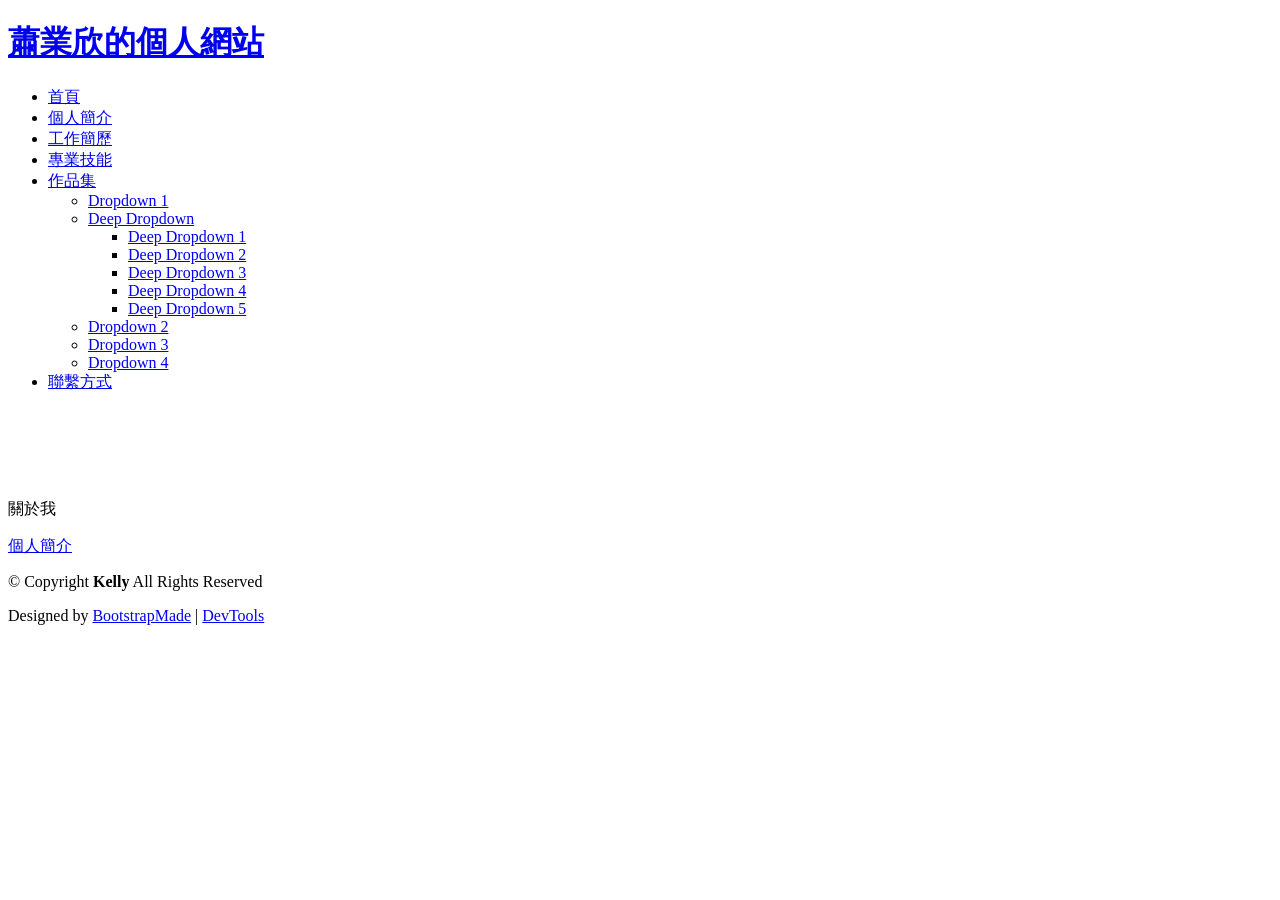
==== index.html @ e8764e99 "Add files via upload" ====
<!DOCTYPE html>
<html lang="zh-Hant">

<head>
  <meta charset="utf-8">
  <meta content="width=device-width, initial-scale=1.0" name="viewport">
  <title>蕭業欣的個人網站</title>
  <meta name="description" content="">
  <meta name="keywords" content="">

  <!-- Favicons -->
  <link href="assets/img/favicon.png" rel="icon">
  <link href="assets/img/apple-touch-icon.png" rel="apple-touch-icon">

  <!-- Fonts -->
  <link href="https://fonts.googleapis.com" rel="preconnect">
  <link href="https://fonts.gstatic.com" rel="preconnect" crossorigin>
  <link href="https://fonts.googleapis.com/css2?family=Roboto:ital,wght@0,100;0,300;0,400;0,500;0,700;0,900;1,100;1,300;1,400;1,500;1,700;1,900&family=Poppins:ital,wght@0,100;0,200;0,300;0,400;0,500;0,600;0,700;0,800;0,900;1,100;1,200;1,300;1,400;1,500;1,600;1,700;1,800;1,900&family=Raleway:ital,wght@0,100;0,200;0,300;0,400;0,500;0,600;0,700;0,800;0,900;1,100;1,200;1,300;1,400;1,500;1,600;1,700;1,800;1,900&display=swap" rel="stylesheet">

  <!-- Vendor CSS Files -->
  <link href="assets/vendor/bootstrap/css/bootstrap.min.css" rel="stylesheet">
  <link href="assets/vendor/bootstrap-icons/bootstrap-icons.css" rel="stylesheet">
  <link href="assets/vendor/aos/aos.css" rel="stylesheet">
  <link href="assets/vendor/swiper/swiper-bundle.min.css" rel="stylesheet">
  <link href="assets/vendor/glightbox/css/glightbox.min.css" rel="stylesheet">

  <!-- Main CSS File -->
  <link href="assets/css/main.css" rel="stylesheet">

  <!-- =======================================================
  * Template Name: Kelly
  * Template URL: https://bootstrapmade.com/kelly-free-bootstrap-cv-resume-html-template/
  * Updated: Aug 07 2024 with Bootstrap v5.3.3
  * Author: BootstrapMade.com
  * License: https://bootstrapmade.com/license/
  ======================================================== -->
</head>

<body class="index-page">

  <header id="header" class="header d-flex align-items-center light-background sticky-top">
    <div class="container-fluid position-relative d-flex align-items-center justify-content-between">

      <a href="index.html" class="logo d-flex align-items-center me-auto me-xl-0">
        <!-- Uncomment the line below if you also wish to use an image logo -->
        <!-- <img src="assets/img/logo.png" alt=""> -->
        <h1 class="sitename">蕭業欣的個人網站</h1>
      </a>

      <nav id="navmenu" class="navmenu">
        <ul>
          <li><a href="index.html" class="active">首頁</a></li>
          <li><a href="about.html">個人簡介</a></li>
          <li><a href="resume.html">工作簡歷</a></li>
          <li><a href="services.html">專業技能</a></li>
          <!--<li><a href="portfolio.html">Portfolio</a></li>-->
          <li class="dropdown"><a href="#"><span>作品集</span> <i class="bi bi-chevron-down toggle-dropdown"></i></a>
            <ul>
              <li><a href="#">Dropdown 1</a></li>
              <li class="dropdown"><a href="#"><span>Deep Dropdown</span> <i class="bi bi-chevron-down toggle-dropdown"></i></a>
                <ul>
                  <li><a href="#">Deep Dropdown 1</a></li>
                  <li><a href="#">Deep Dropdown 2</a></li>
                  <li><a href="#">Deep Dropdown 3</a></li>
                  <li><a href="#">Deep Dropdown 4</a></li>
                  <li><a href="#">Deep Dropdown 5</a></li>
                </ul>
              </li>
              <li><a href="#">Dropdown 2</a></li>
              <li><a href="#">Dropdown 3</a></li>
              <li><a href="#">Dropdown 4</a></li>
            </ul>
          </li>
          <li><a href="contact.html">聯繫方式</a></li>
        </ul>
        <i class="mobile-nav-toggle d-xl-none bi bi-list"></i>
      </nav>

      <div class="header-social-links">
        <a href="#" class="facebook"><i class="bi bi-facebook"></i></a>
      </div>

    </div>
  </header>

  <main class="main">

    <!-- Hero Section -->
    <section id="hero" class="hero section">

      <img src="assets/img/hero-bg.webp" alt="" data-aos="fade-in">

      <div class="container text-center" data-aos="zoom-out" data-aos-delay="100">
        <div class="row justify-content-center">
          <div class="col-lg-8">
            <h2><font style="color: #fff;">蕭業欣的個人網站</font></h2>
            <p>關於我</p>
            <a href="about.html" class="btn-get-started">個人簡介</a>
          </div>
        </div>
      </div>

    </section><!-- /Hero Section -->

  </main>

  <footer id="footer" class="footer light-background">

    <div class="container">
      <div class="copyright text-center ">
        <p>© <span>Copyright</span> <strong class="px-1 sitename">Kelly</strong> <span>All Rights Reserved<br></span></p>
      </div>
      <div class="social-links d-flex justify-content-center">
        <a href=""><i class="bi bi-facebook"></i></a>
      </div>
      <div class="credits">
        <!-- All the links in the footer should remain intact. -->
        <!-- You can delete the links only if you've purchased the pro version. -->
        <!-- Licensing information: https://bootstrapmade.com/license/ -->
        <!-- Purchase the pro version with working PHP/AJAX contact form: [buy-url] -->
        Designed by <a href="https://bootstrapmade.com/">BootstrapMade</a> | <a href="https://bootstrapmade.com/tools/">DevTools</a>
      </div>
    </div>

  </footer>

  <!-- Scroll Top -->
  <a href="#" id="scroll-top" class="scroll-top d-flex align-items-center justify-content-center"><i class="bi bi-arrow-up-short"></i></a>

  <!-- Preloader -->
  <div id="preloader"></div>

  <!-- Vendor JS Files -->
  <script src="assets/vendor/bootstrap/js/bootstrap.bundle.min.js"></script>
  <script src="assets/vendor/php-email-form/validate.js"></script>
  <script src="assets/vendor/aos/aos.js"></script>
  <script src="assets/vendor/waypoints/noframework.waypoints.js"></script>
  <script src="assets/vendor/purecounter/purecounter_vanilla.js"></script>
  <script src="assets/vendor/swiper/swiper-bundle.min.js"></script>
  <script src="assets/vendor/glightbox/js/glightbox.min.js"></script>
  <script src="assets/vendor/imagesloaded/imagesloaded.pkgd.min.js"></script>
  <script src="assets/vendor/isotope-layout/isotope.pkgd.min.js"></script>

  <!-- Main JS File -->
  <script src="assets/js/main.js"></script>

</body>

</html>
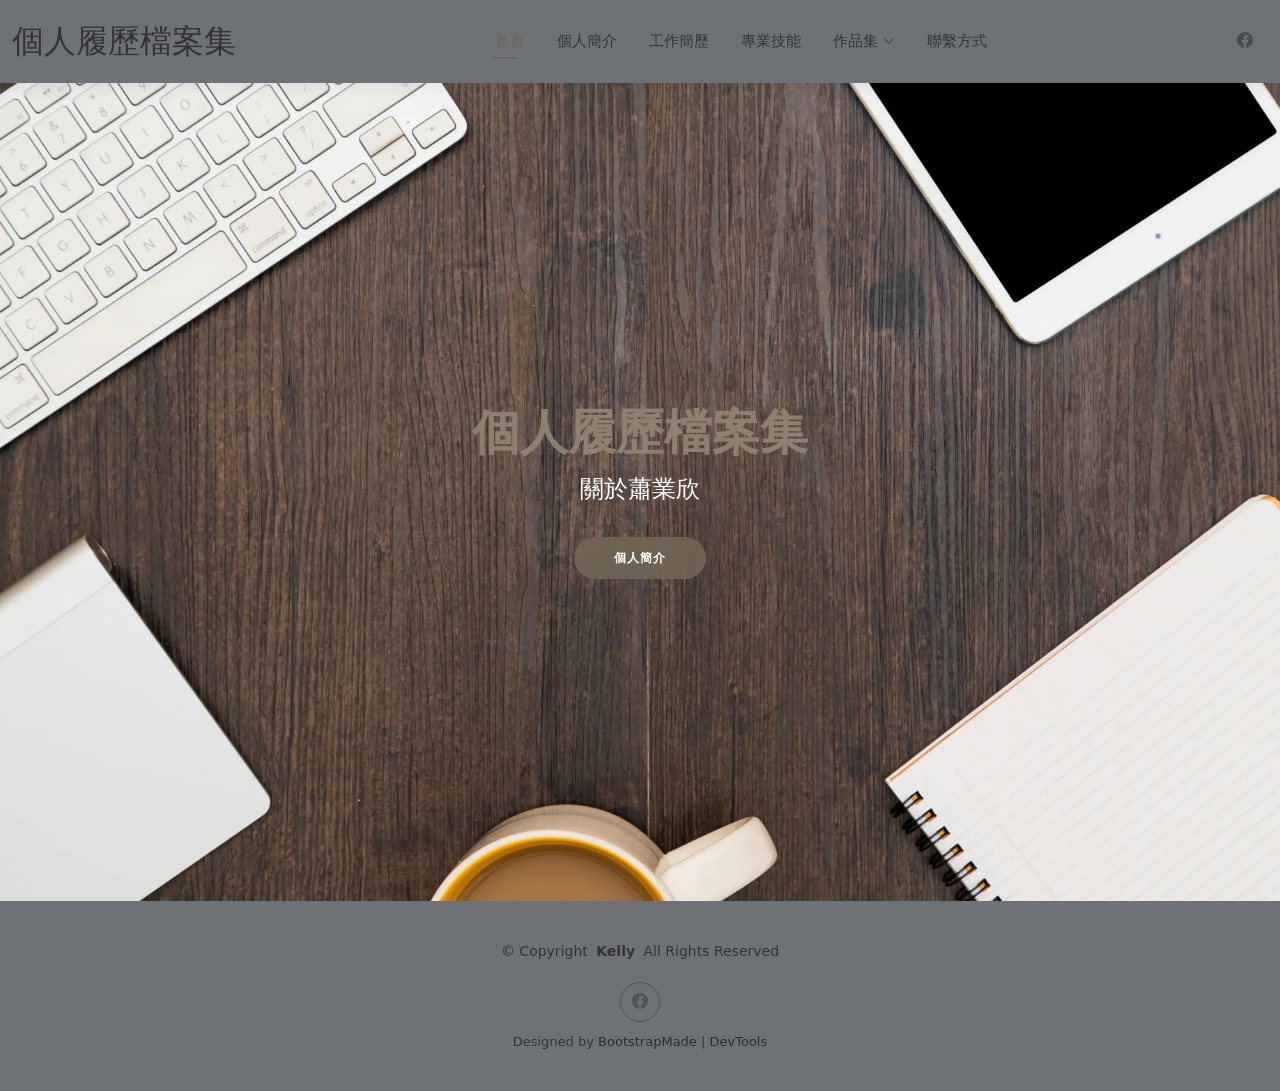
==== commit 49d50ee0: "Add files via upload" ====
--- a/index.html
+++ b/index.html
@@ -4,7 +4,7 @@
 <head>
   <meta charset="utf-8">
   <meta content="width=device-width, initial-scale=1.0" name="viewport">
-  <title>蕭業欣的個人網站</title>
+  <title>個人履歷檔案集</title>
   <meta name="description" content="">
   <meta name="keywords" content="">
 
@@ -38,13 +38,13 @@
 
 <body class="index-page">
 
-  <header id="header" class="header d-flex align-items-center light-background sticky-top">
+ <header id="header" class="header d-flex align-items-center light-background sticky-top">
     <div class="container-fluid position-relative d-flex align-items-center justify-content-between">
 
       <a href="index.html" class="logo d-flex align-items-center me-auto me-xl-0">
         <!-- Uncomment the line below if you also wish to use an image logo -->
         <!-- <img src="assets/img/logo.png" alt=""> -->
-        <h1 class="sitename">蕭業欣的個人網站</h1>
+        <h1 class="sitename">個人履歷檔案集</h1>
       </a>
 
       <nav id="navmenu" class="navmenu">
@@ -77,12 +77,11 @@
       </nav>
 
       <div class="header-social-links">
-        <a href="#" class="facebook"><i class="bi bi-facebook"></i></a>
+        <a href="https://www.facebook.com/xiao.ye.xin?mibextid=wwXIfr&mibextid=wwXIfr" class="facebook" target="_blank"><i class="bi bi-facebook"></i></a>
       </div>
 
     </div>
   </header>
-
   <main class="main">
 
     <!-- Hero Section -->
@@ -93,8 +92,8 @@
       <div class="container text-center" data-aos="zoom-out" data-aos-delay="100">
         <div class="row justify-content-center">
           <div class="col-lg-8">
-            <h2><font style="color: #fff;">蕭業欣的個人網站</font></h2>
-            <p>關於我</p>
+            <h2><font style="color: #8c8171;">個人履歷檔案集</font></h2>
+            <p>關於蕭業欣</p>
             <a href="about.html" class="btn-get-started">個人簡介</a>
           </div>
         </div>
@@ -111,7 +110,7 @@
         <p>© <span>Copyright</span> <strong class="px-1 sitename">Kelly</strong> <span>All Rights Reserved<br></span></p>
       </div>
       <div class="social-links d-flex justify-content-center">
-        <a href=""><i class="bi bi-facebook"></i></a>
+        <a href="https://www.facebook.com/xiao.ye.xin?mibextid=wwXIfr&mibextid=wwXIfr" class="facebook" target="_blank"><i class="bi bi-facebook"></i></a>
       </div>
       <div class="credits">
         <!-- All the links in the footer should remain intact. -->
--- a/assets/css/main.css
+++ b/assets/css/main.css
@@ -0,0 +1,1423 @@
+/**
+* Template Name: Kelly
+* Template URL: https://bootstrapmade.com/kelly-free-bootstrap-cv-resume-html-template/
+* Updated: Aug 07 2024 with Bootstrap v5.3.3
+* Author: BootstrapMade.com
+* License: https://bootstrapmade.com/license/
+*/
+
+/*--------------------------------------------------------------
+# Font & Color Variables
+# Help: https://bootstrapmade.com/color-system/
+--------------------------------------------------------------*/
+/* Fonts */
+:root {
+  --default-font: "Roboto",  system-ui, -apple-system, "Segoe UI", Roboto, "Helvetica Neue", Arial, "Noto Sans", "Liberation Sans", sans-serif, "Apple Color Emoji", "Segoe UI Emoji", "Segoe UI Symbol", "Noto Color Emoji";
+  --heading-font: "Raleway",  sans-serif;
+  --nav-font: "Poppins",  sans-serif;
+}
+
+/* Global Colors - The following color variables are used throughout the website. Updating them here will change the color scheme of the entire website */
+:root { 
+  --background-color: #ffffff; /* Background color for the entire website, including individual sections */
+  --default-color: #333337; /* Default color used for the majority of the text content across the entire website */
+  --heading-color: #333337; /* Color for headings, subheadings and title throughout the website */
+  --accent-color: #6f6455f0; /* Accent color that represents your brand on the website. It's used for buttons, links, and other elements that need to stand out */
+  --surface-color: #ffffff; /* The surface color is used as a background of boxed elements within sections, such as cards, icon boxes, or other elements that require a visual separation from the global background. */
+  --contrast-color: #ffffff; /* Contrast color for text, ensuring readability against backgrounds of accent, heading, or default colors. */
+}
+
+/* Nav Menu Colors - The following color variables are used specifically for the navigation menu. They are separate from the global colors to allow for more customization options */
+:root {
+  --nav-color: #333337;  /* The default color of the main navmenu links */
+  --nav-hover-color: #6f6455f0; /* Applied to main navmenu links when they are hovered over or active */
+  --nav-mobile-background-color: #ffffff; /* Used as the background color for mobile navigation menu */
+  --nav-dropdown-background-color: #ffffff; /* Used as the background color for dropdown items that appear when hovering over primary navigation items */
+  --nav-dropdown-color: #333337; /* Used for navigation links of the dropdown items in the navigation menu. */
+  --nav-dropdown-hover-color: #6f6455f0; /* Similar to --nav-hover-color, this color is applied to dropdown navigation links when they are hovered over. */
+}
+
+/* Color Presets - These classes override global colors when applied to any section or element, providing reuse of the sam color scheme. */
+
+.light-background {
+  --background-color: #6e7277;
+  --surface-color: #ffffff;
+}
+
+.dark-background {
+  --background-color: #060606;
+  --default-color: #ffffff;
+  --heading-color: #ffffff;
+  --surface-color: #252525;
+  --contrast-color: #ffffff;
+}
+
+/* Smooth scroll */
+:root {
+  scroll-behavior: smooth;
+}
+
+/*--------------------------------------------------------------
+# General Styling & Shared Classes
+--------------------------------------------------------------*/
+body {
+  color: var(--default-color);
+  background-color: var(--background-color);
+  font-family: var(--default-font);
+}
+
+a {
+  color: #2d271ff0;
+  text-decoration: none;
+  transition: 0.3s;
+}
+
+a:hover {
+  color: color-mix(in srgb, var(--accent-color), transparent 25%);
+  text-decoration: none;
+}
+
+h1,
+h2,
+h3,
+h4,
+h5,
+h6 {
+  color: var(--heading-color);
+  font-family: var(--heading-font);
+}
+
+/* PHP Email Form Messages
+------------------------------*/
+.php-email-form .error-message {
+  display: none;
+  background: #df1529;
+  color: #ffffff;
+  text-align: left;
+  padding: 15px;
+  margin-bottom: 24px;
+  font-weight: 600;
+}
+
+.php-email-form .sent-message {
+  display: none;
+  color: #ffffff;
+  background: #059652;
+  text-align: center;
+  padding: 15px;
+  margin-bottom: 24px;
+  font-weight: 600;
+}
+
+.php-email-form .loading {
+  display: none;
+  background: var(--surface-color);
+  text-align: center;
+  padding: 15px;
+  margin-bottom: 24px;
+}
+
+.php-email-form .loading:before {
+  content: "";
+  display: inline-block;
+  border-radius: 50%;
+  width: 24px;
+  height: 24px;
+  margin: 0 10px -6px 0;
+  border: 3px solid var(--accent-color);
+  border-top-color: var(--surface-color);
+  animation: php-email-form-loading 1s linear infinite;
+}
+
+@keyframes php-email-form-loading {
+  0% {
+    transform: rotate(0deg);
+  }
+
+  100% {
+    transform: rotate(360deg);
+  }
+}
+
+/*--------------------------------------------------------------
+# Global Header
+--------------------------------------------------------------*/
+.header {
+  color: var(--default-color);
+  background-color: var(--background-color);
+  padding: 15px 0;
+  transition: all 0.5s;
+  z-index: 997;
+  box-shadow: 0px 0 18px rgba(0, 0, 0, 0.1);
+}
+
+.header .logo {
+  line-height: 1;
+}
+
+.header .logo img {
+  max-height: 36px;
+  margin-right: 8px;
+}
+
+.header .logo h1 {
+  font-size: 32px;
+  margin: 0;
+  font-weight: 300;
+  text-transform: uppercase;
+  color: var(--heading-color);
+}
+
+.header .header-social-links {
+  padding-right: 15px;
+}
+
+.header .header-social-links a {
+  color: color-mix(in srgb, var(--default-color), transparent 40%);
+  padding-left: 6px;
+  display: inline-block;
+  transition: 0.3s;
+  font-size: 16px;
+}
+
+.header .header-social-links a:hover {
+  color: var(--accent-color);
+}
+
+.header .header-social-links a i {
+  line-height: 0px;
+}
+
+@media (max-width: 1200px) {
+  .header .logo {
+    order: 1;
+  }
+
+  .header .header-social-links {
+    order: 2;
+  }
+
+  .header .navmenu {
+    order: 3;
+  }
+}
+
+/*--------------------------------------------------------------
+# Navigation Menu
+--------------------------------------------------------------*/
+/* Desktop Navigation */
+@media (min-width: 1200px) {
+  .navmenu {
+    padding: 0;
+  }
+
+  .navmenu ul {
+    margin: 0;
+    padding: 0;
+    display: flex;
+    list-style: none;
+    align-items: center;
+  }
+
+  .navmenu li {
+    position: relative;
+  }
+
+  .navmenu>ul>li {
+    white-space: nowrap;
+    padding: 15px 14px;
+  }
+
+  .navmenu>ul>li:last-child {
+    padding-right: 0;
+  }
+
+  .navmenu a,
+  .navmenu a:focus {
+    color: var(--nav-color);
+    font-size: 15px;
+    padding: 0 2px;
+    font-family: var(--nav-font);
+    font-weight: 400;
+    display: flex;
+    align-items: center;
+    justify-content: space-between;
+    white-space: nowrap;
+    transition: 0.3s;
+    position: relative;
+  }
+
+  .navmenu a i,
+  .navmenu a:focus i {
+    font-size: 12px;
+    line-height: 0;
+    margin-left: 5px;
+    transition: 0.3s;
+  }
+
+  .navmenu>ul>li>a:before {
+    content: "";
+    position: absolute;
+    height: 2px;
+    bottom: -6px;
+    left: 0;
+    background-color: var(--nav-hover-color);
+    visibility: hidden;
+    width: 0px;
+    transition: all 0.3s ease-in-out 0s;
+  }
+
+  .navmenu a:hover:before,
+  .navmenu li:hover>a:before,
+  .navmenu .active:before {
+    visibility: visible;
+    width: 25px;
+  }
+
+  .navmenu li:hover>a,
+  .navmenu .active,
+  .navmenu .active:focus {
+    color: var(--nav-hover-color);
+  }
+
+  .navmenu .dropdown ul {
+    margin: 0;
+    padding: 10px 0;
+    background: var(--nav-dropdown-background-color);
+    display: block;
+    position: absolute;
+    visibility: hidden;
+    left: 14px;
+    top: 130%;
+    opacity: 0;
+    transition: 0.3s;
+    border-radius: 4px;
+    z-index: 99;
+    box-shadow: 0px 0px 30px rgba(0, 0, 0, 0.1);
+  }
+
+  .navmenu .dropdown ul li {
+    min-width: 200px;
+  }
+
+  .navmenu .dropdown ul a {
+    padding: 10px 20px;
+    font-size: 15px;
+    text-transform: none;
+    color: var(--nav-dropdown-color);
+  }
+
+  .navmenu .dropdown ul a i {
+    font-size: 12px;
+  }
+
+  .navmenu .dropdown ul a:hover,
+  .navmenu .dropdown ul .active:hover,
+  .navmenu .dropdown ul li:hover>a {
+    color: var(--nav-dropdown-hover-color);
+  }
+
+  .navmenu .dropdown:hover>ul {
+    opacity: 1;
+    top: 100%;
+    visibility: visible;
+  }
+
+  .navmenu .dropdown .dropdown ul {
+    top: 0;
+    left: -90%;
+    visibility: hidden;
+  }
+
+  .navmenu .dropdown .dropdown:hover>ul {
+    opacity: 1;
+    top: 0;
+    left: -100%;
+    visibility: visible;
+  }
+}
+
+/* Mobile Navigation */
+@media (max-width: 1199px) {
+  .mobile-nav-toggle {
+    color: var(--nav-color);
+    font-size: 28px;
+    line-height: 0;
+    margin-right: 10px;
+    cursor: pointer;
+    transition: color 0.3s;
+  }
+
+  .navmenu {
+    padding: 0;
+    z-index: 9997;
+  }
+
+  .navmenu ul {
+    display: none;
+    list-style: none;
+    position: absolute;
+    inset: 60px 20px 20px 20px;
+    padding: 10px 0;
+    margin: 0;
+    border-radius: 6px;
+    background-color: var(--nav-mobile-background-color);
+    border: 1px solid color-mix(in srgb, var(--default-color), transparent 90%);
+    box-shadow: none;
+    overflow-y: auto;
+    transition: 0.3s;
+    z-index: 9998;
+  }
+
+  .navmenu a,
+  .navmenu a:focus {
+    color: var(--nav-dropdown-color);
+    padding: 10px 20px;
+    font-family: var(--nav-font);
+    font-size: 17px;
+    font-weight: 500;
+    display: flex;
+    align-items: center;
+    justify-content: space-between;
+    white-space: nowrap;
+    transition: 0.3s;
+  }
+
+  .navmenu a i,
+  .navmenu a:focus i {
+    font-size: 12px;
+    line-height: 0;
+    margin-left: 5px;
+    width: 30px;
+    height: 30px;
+    display: flex;
+    align-items: center;
+    justify-content: center;
+    border-radius: 50%;
+    transition: 0.3s;
+    background-color: color-mix(in srgb, var(--accent-color), transparent 90%);
+  }
+
+  .navmenu a i:hover,
+  .navmenu a:focus i:hover {
+    background-color: var(--accent-color);
+    color: var(--contrast-color);
+  }
+
+  .navmenu a:hover,
+  .navmenu .active,
+  .navmenu .active:focus {
+    color: var(--nav-dropdown-hover-color);
+  }
+
+  .navmenu .active i,
+  .navmenu .active:focus i {
+    background-color: var(--accent-color);
+    color: var(--contrast-color);
+    transform: rotate(180deg);
+  }
+
+  .navmenu .dropdown ul {
+    position: static;
+    display: none;
+    z-index: 99;
+    padding: 10px 0;
+    margin: 10px 20px;
+    background-color: var(--nav-dropdown-background-color);
+    transition: all 0.5s ease-in-out;
+  }
+
+  .navmenu .dropdown ul ul {
+    background-color: rgba(33, 37, 41, 0.1);
+  }
+
+  .navmenu .dropdown>.dropdown-active {
+    display: block;
+    background-color: rgba(33, 37, 41, 0.03);
+  }
+
+  .mobile-nav-active {
+    overflow: hidden;
+  }
+
+  .mobile-nav-active .mobile-nav-toggle {
+    color: #fff;
+    position: absolute;
+    font-size: 32px;
+    top: 15px;
+    right: 15px;
+    margin-right: 0;
+    z-index: 9999;
+  }
+
+  .mobile-nav-active .navmenu {
+    position: fixed;
+    overflow: hidden;
+    inset: 0;
+    background: rgba(33, 37, 41, 0.8);
+    transition: 0.3s;
+  }
+
+  .mobile-nav-active .navmenu>ul {
+    display: block;
+  }
+}
+
+/*--------------------------------------------------------------
+# Global Footer
+--------------------------------------------------------------*/
+.footer {
+  color: var(--default-color);
+  background-color: var(--background-color);
+  font-size: 14px;
+  padding: 40px 0;
+  position: relative;
+}
+
+.footer .copyright p {
+  margin-bottom: 0;
+}
+
+.footer .social-links {
+  margin-top: 20px;
+}
+
+.footer .social-links a {
+  display: flex;
+  align-items: center;
+  justify-content: center;
+  width: 40px;
+  height: 40px;
+  border-radius: 50%;
+  border: 1px solid color-mix(in srgb, var(--default-color), transparent 50%);
+  font-size: 16px;
+  color: color-mix(in srgb, var(--default-color), transparent 50%);
+  margin: 0 5px;
+  transition: 0.3s;
+}
+
+.footer .social-links a:hover {
+  color: var(--accent-color);
+  border-color: var(--accent-color);
+}
+
+.footer .credits {
+  margin-top: 10px;
+  font-size: 13px;
+  text-align: center;
+}
+
+/*--------------------------------------------------------------
+# Preloader
+--------------------------------------------------------------*/
+#preloader {
+  position: fixed;
+  inset: 0;
+  z-index: 9999;
+  overflow: hidden;
+  background-color: var(--background-color);
+  transition: all 0.6s ease-out;
+  width: 100%;
+  height: 100vh;
+}
+
+#preloader:before,
+#preloader:after {
+  content: "";
+  position: absolute;
+  border: 4px solid var(--accent-color);
+  border-radius: 50%;
+  animation: animate-preloader 2s cubic-bezier(0, 0.2, 0.8, 1) infinite;
+}
+
+#preloader:after {
+  animation-delay: -0.5s;
+}
+
+@keyframes animate-preloader {
+  0% {
+    width: 10px;
+    height: 10px;
+    top: calc(50% - 5px);
+    left: calc(50% - 5px);
+    opacity: 1;
+  }
+
+  100% {
+    width: 72px;
+    height: 72px;
+    top: calc(50% - 36px);
+    left: calc(50% - 36px);
+    opacity: 0;
+  }
+}
+
+/*--------------------------------------------------------------
+# Scroll Top Button
+--------------------------------------------------------------*/
+.scroll-top {
+  position: fixed;
+  visibility: hidden;
+  opacity: 0;
+  right: 15px;
+  bottom: -15px;
+  z-index: 99999;
+  background-color: var(--accent-color);
+  width: 44px;
+  height: 44px;
+  border-radius: 50px;
+  transition: all 0.4s;
+}
+
+.scroll-top i {
+  font-size: 24px;
+  color: var(--contrast-color);
+  line-height: 0;
+}
+
+.scroll-top:hover {
+  background-color: color-mix(in srgb, var(--accent-color), transparent 20%);
+  color: var(--contrast-color);
+}
+
+.scroll-top.active {
+  visibility: visible;
+  opacity: 1;
+  bottom: 15px;
+}
+
+/*--------------------------------------------------------------
+# Disable aos animation delay on mobile devices
+--------------------------------------------------------------*/
+@media screen and (max-width: 768px) {
+  [data-aos-delay] {
+    transition-delay: 0 !important;
+  }
+}
+
+/*--------------------------------------------------------------
+# Global Page Titles & Breadcrumbs
+--------------------------------------------------------------*/
+.page-title {
+  color: var(--default-color);
+  background-color: var(--background-color);
+  padding: 25px 0;
+  position: relative;
+  border-bottom: 1px solid color-mix(in srgb, var(--default-color), transparent 85%);
+}
+
+.page-title h1 {
+  font-size: 24px;
+  font-weight: 400;
+}
+
+.page-title .breadcrumbs ol {
+  display: flex;
+  flex-wrap: wrap;
+  list-style: none;
+  padding: 0;
+  margin: 0;
+  font-size: 14px;
+  font-weight: 400;
+}
+
+.page-title .breadcrumbs ol li+li {
+  padding-left: 10px;
+}
+
+.page-title .breadcrumbs ol li+li::before {
+  content: "/";
+  display: inline-block;
+  padding-right: 10px;
+  color: color-mix(in srgb, var(--default-color), transparent 70%);
+}
+
+/*--------------------------------------------------------------
+# Global Sections
+--------------------------------------------------------------*/
+section,
+.section {
+  color: var(--default-color);
+  background-color: var(--background-color);
+  padding: 60px 0;
+  scroll-margin-top: 100px;
+  overflow: clip;
+}
+
+@media (max-width: 1199px) {
+
+  section,
+  .section {
+    scroll-margin-top: 66px;
+  }
+}
+
+/*--------------------------------------------------------------
+# Global Section Titles
+--------------------------------------------------------------*/
+.section-title {
+  text-align: center;
+  padding-bottom: 60px;
+  position: relative;
+}
+
+.section-title h2 {
+  font-size: 32px;
+  font-weight: 700;
+  margin-bottom: 20px;
+  padding-bottom: 20px;
+  position: relative;
+}
+
+.section-title h2:after {
+  content: "";
+  position: absolute;
+  display: block;
+  width: 50px;
+  height: 3px;
+  background: var(--accent-color);
+  left: 0;
+  right: 0;
+  bottom: 0;
+  margin: auto;
+}
+
+.section-title p {
+  margin-bottom: 0;
+}
+
+/*--------------------------------------------------------------
+# Hero Section
+--------------------------------------------------------------*/
+.hero {
+  width: 100%;
+  min-height: calc(100vh - 82px);
+  position: relative;
+  padding: 80px 0;
+  display: flex;
+  align-items: center;
+  justify-content: center;
+}
+
+@media (max-width: 1200px) {
+  .hero {
+    min-height: calc(100vh - 68px);
+  }
+}
+
+.hero img {
+  position: absolute;
+  inset: 0;
+  display: block;
+  width: 100%;
+  height: 100%;
+  object-fit: cover;
+  z-index: 1;
+}
+
+.hero .container {
+  position: relative;
+  z-index: 3;
+}
+
+.hero h2 {
+  margin: 0;
+  font-size: 48px;
+  font-weight: 700;
+}
+
+.hero p {
+  margin: 10px 0 0 0;
+  font-size: 24px;
+  color: #fff;
+}
+
+.hero .btn-get-started {
+  color: var(--contrast-color);
+  background: var(--accent-color);
+  font-family: var(--heading-font);
+  text-transform: uppercase;
+  font-weight: 600;
+  font-size: 12px;
+  letter-spacing: 1px;
+  display: inline-block;
+  padding: 12px 40px;
+  border-radius: 50px;
+  transition: 0.5s;
+  margin-top: 30px;
+}
+
+.hero .btn-get-started:hover {
+  background: color-mix(in srgb, var(--accent-color) 90%, white 20%);
+}
+
+@media (max-width: 768px) {
+  .hero h2 {
+    font-size: 32px;
+  }
+
+  .hero p {
+    font-size: 18px;
+  }
+}
+
+/*--------------------------------------------------------------
+# About Section
+--------------------------------------------------------------*/
+.about .content h2 {
+  font-weight: 700;
+  font-size: 24px;
+}
+
+.about .content ul {
+  list-style: none;
+  padding: 0;
+}
+
+.about .content ul li {
+  margin-bottom: 20px;
+  display: flex;
+  align-items: center;
+}
+
+.about .content ul strong {
+  margin-right: 10px;
+}
+
+.about .content ul i {
+  font-size: 16px;
+  margin-right: 5px;
+  color: var(--accent-color);
+  line-height: 0;
+}
+
+/*--------------------------------------------------------------
+# Skills Section
+--------------------------------------------------------------*/
+.skills .progress {
+  height: 60px;
+  display: block;
+  background: none;
+  border-radius: 0;
+}
+
+.skills .progress .skill {
+  color: var(--heading-color);
+  padding: 0;
+  margin: 0 0 6px 0;
+  text-transform: uppercase;
+  display: block;
+  font-weight: 600;
+  font-family: var(--heading-font);
+}
+
+.skills .progress .skill .val {
+  float: right;
+  font-style: normal;
+}
+
+.skills .progress-bar-wrap {
+  background: color-mix(in srgb, var(--default-color), transparent 90%);
+  height: 10px;
+}
+
+.skills .progress-bar {
+  width: 1px;
+  height: 10px;
+  transition: 0.9s;
+  background-color: var(--accent-color);
+}
+
+/*--------------------------------------------------------------
+# Stats Section
+--------------------------------------------------------------*/
+.stats .stats-item {
+  padding: 30px;
+  width: 100%;
+}
+
+.stats .stats-item span {
+  color: var(--heading-color);
+  font-size: 48px;
+  display: block;
+  font-weight: 700;
+  margin-bottom: 20px;
+  padding-bottom: 20px;
+  position: relative;
+}
+
+.stats .stats-item span:after {
+  content: "";
+  position: absolute;
+  display: block;
+  width: 25px;
+  height: 3px;
+  background: var(--accent-color);
+  left: 0;
+  right: 0;
+  bottom: 0;
+  margin: auto;
+}
+
+.stats .stats-item p {
+  color: color-mix(in srgb, var(--default-color), transparent 40%);
+  padding: 0;
+  margin: 0;
+  font-family: var(--heading-font);
+  font-weight: 500;
+}
+
+/*--------------------------------------------------------------
+# Testimonials Section
+--------------------------------------------------------------*/
+.testimonials .section-header {
+  margin-bottom: 40px;
+}
+
+.testimonials .testimonials-carousel,
+.testimonials .testimonials-slider {
+  overflow: hidden;
+}
+
+.testimonials .testimonial-item {
+  text-align: center;
+}
+
+.testimonials .testimonial-item .testimonial-img {
+  width: 120px;
+  border-radius: 50%;
+  border: 4px solid var(--background-color);
+  margin: 0 auto;
+}
+
+.testimonials .testimonial-item h3 {
+  font-size: 20px;
+  font-weight: bold;
+  margin: 10px 0 5px 0;
+}
+
+.testimonials .testimonial-item h4 {
+  font-size: 14px;
+  color: color-mix(in srgb, var(--default-color), transparent 40%);
+  margin: 0 0 15px 0;
+}
+
+.testimonials .testimonial-item .stars {
+  margin-bottom: 15px;
+}
+
+.testimonials .testimonial-item .stars i {
+  color: #ffc107;
+  margin: 0 1px;
+}
+
+.testimonials .testimonial-item .quote-icon-left,
+.testimonials .testimonial-item .quote-icon-right {
+  color: color-mix(in srgb, var(--accent-color), transparent 50%);
+  font-size: 26px;
+  line-height: 0;
+}
+
+.testimonials .testimonial-item .quote-icon-left {
+  display: inline-block;
+  left: -5px;
+  position: relative;
+}
+
+.testimonials .testimonial-item .quote-icon-right {
+  display: inline-block;
+  right: -5px;
+  position: relative;
+  top: 10px;
+  transform: scale(-1, -1);
+}
+
+.testimonials .testimonial-item p {
+  font-style: italic;
+  margin: 0 auto 15px auto;
+}
+
+.testimonials .swiper-wrapper {
+  height: auto;
+}
+
+.testimonials .swiper-pagination {
+  margin-top: 20px;
+  position: relative;
+}
+
+.testimonials .swiper-pagination .swiper-pagination-bullet {
+  width: 12px;
+  height: 12px;
+  opacity: 1;
+  background-color: color-mix(in srgb, var(--default-color), transparent 85%);
+}
+
+.testimonials .swiper-pagination .swiper-pagination-bullet-active {
+  background-color: var(--accent-color);
+}
+
+@media (min-width: 992px) {
+  .testimonials .testimonial-item p {
+    width: 80%;
+  }
+}
+
+/*--------------------------------------------------------------
+# Resume Section
+--------------------------------------------------------------*/
+.resume .resume-title {
+  color: var(--heading-color);
+  font-size: 26px;
+  font-weight: 700;
+  margin-top: 20px;
+  margin-bottom: 20px;
+}
+
+.resume .resume-item {
+  padding: 0 0 20px 20px;
+  margin-top: -2px;
+  border-left: 2px solid var(--accent-color);
+  position: relative;
+}
+
+.resume .resume-item h4 {
+  line-height: 18px;
+  font-size: 18px;
+  font-weight: 600;
+  text-transform: uppercase;
+  color: color-mix(in srgb, var(--default-color), transparent 20%);
+  margin-bottom: 10px;
+}
+
+.resume .resume-item h5 {
+  font-size: 16px;
+  padding: 5px 15px;
+  display: inline-block;
+  font-weight: 600;
+  margin-bottom: 10px;
+}
+
+.resume .resume-item ul {
+  padding-left: 20px;
+}
+
+.resume .resume-item ul li {
+  padding-bottom: 10px;
+}
+
+.resume .resume-item:last-child {
+  padding-bottom: 0;
+}
+
+.resume .resume-item::before {
+  content: "";
+  position: absolute;
+  width: 16px;
+  height: 16px;
+  border-radius: 50px;
+  left: -9px;
+  top: 0;
+  background: var(--background-color);
+  border: 2px solid var(--accent-color);
+}
+
+/*--------------------------------------------------------------
+# Services Section
+--------------------------------------------------------------*/
+.services .service-item {
+  background-color: var(--surface-color);
+  box-shadow: 0px 5px 90px 0px rgba(0, 0, 0, 0.1);
+  height: 100%;
+  padding: 60px 30px;
+  text-align: center;
+  transition: 0.3s;
+  border-radius: 5px;
+}
+
+.services .service-item .icon {
+  margin: 0 auto;
+  width: 100px;
+  height: 100px;
+  display: flex;
+  align-items: center;
+  justify-content: center;
+  transition: ease-in-out 0.3s;
+  position: relative;
+}
+
+.services .service-item .icon i {
+  font-size: 36px;
+  transition: 0.5s;
+  position: relative;
+}
+
+.services .service-item .icon svg {
+  position: absolute;
+  top: 0;
+  left: 0;
+}
+
+.services .service-item .icon svg path {
+  transition: 0.5s;
+  fill: color-mix(in srgb, var(--default-color), transparent 95%);
+}
+
+.services .service-item h3 {
+  font-weight: 700;
+  margin: 10px 0 15px 0;
+  font-size: 22px;
+}
+
+.services .service-item p {
+  line-height: 24px;
+  font-size: 14px;
+  margin-bottom: 0;
+}
+
+.services .service-item:hover {
+  box-shadow: 0px 5px 35px 0px rgba(0, 0, 0, 0.1);
+}
+
+.services .service-item.item-cyan i {
+  color: #0dcaf0;
+}
+
+.services .service-item.item-cyan:hover .icon i {
+  color: #fff;
+}
+
+.services .service-item.item-cyan:hover .icon path {
+  fill: #0dcaf0;
+}
+
+.services .service-item.item-orange i {
+  color: #fd7e14;
+}
+
+.services .service-item.item-orange:hover .icon i {
+  color: #fff;
+}
+
+.services .service-item.item-orange:hover .icon path {
+  fill: #fd7e14;
+}
+
+.services .service-item.item-teal i {
+  color: #20c997;
+}
+
+.services .service-item.item-teal:hover .icon i {
+  color: #fff;
+}
+
+.services .service-item.item-teal:hover .icon path {
+  fill: #20c997;
+}
+
+.services .service-item.item-red i {
+  color: #df1529;
+}
+
+.services .service-item.item-red:hover .icon i {
+  color: #fff;
+}
+
+.services .service-item.item-red:hover .icon path {
+  fill: #df1529;
+}
+
+.services .service-item.item-indigo i {
+  color: #6610f2;
+}
+
+.services .service-item.item-indigo:hover .icon i {
+  color: #fff;
+}
+
+.services .service-item.item-indigo:hover .icon path {
+  fill: #6610f2;
+}
+
+.services .service-item.item-pink i {
+  color: #f3268c;
+}
+
+.services .service-item.item-pink:hover .icon i {
+  color: #fff;
+}
+
+.services .service-item.item-pink:hover .icon path {
+  fill: #f3268c;
+}
+
+/*--------------------------------------------------------------
+# Portfolio Section
+--------------------------------------------------------------*/
+.portfolio .portfolio-filters {
+  padding: 0;
+  margin: 0 auto 20px auto;
+  list-style: none;
+  text-align: center;
+}
+
+.portfolio .portfolio-filters li {
+  cursor: pointer;
+  display: inline-block;
+  padding: 8px 20px 10px 20px;
+  margin: 0;
+  font-size: 15px;
+  font-weight: 500;
+  line-height: 1;
+  margin-bottom: 5px;
+  border-radius: 50px;
+  transition: all 0.3s ease-in-out;
+  font-family: var(--heading-font);
+}
+
+.portfolio .portfolio-filters li:hover,
+.portfolio .portfolio-filters li.filter-active {
+  color: var(--contrast-color);
+  background-color: var(--accent-color);
+}
+
+.portfolio .portfolio-filters li:first-child {
+  margin-left: 0;
+}
+
+.portfolio .portfolio-filters li:last-child {
+  margin-right: 0;
+}
+
+@media (max-width: 575px) {
+  .portfolio .portfolio-filters li {
+    font-size: 14px;
+    margin: 0 0 10px 0;
+  }
+}
+
+.portfolio .portfolio-item {
+  position: relative;
+  overflow: hidden;
+}
+
+.portfolio .portfolio-item .portfolio-info {
+  opacity: 0;
+  position: absolute;
+  left: 12px;
+  right: 12px;
+  bottom: -100%;
+  z-index: 3;
+  transition: all ease-in-out 0.5s;
+  background: color-mix(in srgb, var(--surface-color), transparent 10%);
+  padding: 15px;
+}
+
+.portfolio .portfolio-item .portfolio-info h4 {
+  font-size: 18px;
+  font-weight: 600;
+  padding-right: 50px;
+}
+
+.portfolio .portfolio-item .portfolio-info p {
+  color: color-mix(in srgb, var(--default-color), transparent 30%);
+  font-size: 14px;
+  margin-bottom: 0;
+  padding-right: 50px;
+}
+
+.portfolio .portfolio-item .portfolio-info .preview-link,
+.portfolio .portfolio-item .portfolio-info .details-link {
+  position: absolute;
+  right: 50px;
+  font-size: 24px;
+  top: calc(50% - 14px);
+  color: color-mix(in srgb, var(--default-color), transparent 30%);
+  transition: 0.3s;
+  line-height: 0;
+}
+
+.portfolio .portfolio-item .portfolio-info .preview-link:hover,
+.portfolio .portfolio-item .portfolio-info .details-link:hover {
+  color: var(--accent-color);
+}
+
+.portfolio .portfolio-item .portfolio-info .details-link {
+  right: 14px;
+  font-size: 28px;
+}
+
+.portfolio .portfolio-item:hover .portfolio-info {
+  opacity: 1;
+  bottom: 0;
+}
+
+/*--------------------------------------------------------------
+# Portfolio Details Section
+--------------------------------------------------------------*/
+.portfolio-details .portfolio-details-slider img {
+  width: 100%;
+}
+
+.portfolio-details .portfolio-details-slider .swiper-pagination {
+  margin-top: 20px;
+  position: relative;
+}
+
+.portfolio-details .portfolio-details-slider .swiper-pagination .swiper-pagination-bullet {
+  width: 12px;
+  height: 12px;
+  background-color: color-mix(in srgb, var(--default-color), transparent 85%);
+  opacity: 1;
+}
+
+.portfolio-details .portfolio-details-slider .swiper-pagination .swiper-pagination-bullet-active {
+  background-color: var(--accent-color);
+}
+
+.portfolio-details .portfolio-info {
+  background-color: var(--surface-color);
+  padding: 30px;
+  box-shadow: 0px 0 30px rgba(0, 0, 0, 0.1);
+}
+
+.portfolio-details .portfolio-info h3 {
+  font-size: 22px;
+  font-weight: 700;
+  margin-bottom: 20px;
+  padding-bottom: 20px;
+  border-bottom: 1px solid color-mix(in srgb, var(--default-color), transparent 85%);
+}
+
+.portfolio-details .portfolio-info ul {
+  list-style: none;
+  padding: 0;
+  font-size: 15px;
+}
+
+.portfolio-details .portfolio-info ul li+li {
+  margin-top: 10px;
+}
+
+.portfolio-details .portfolio-description {
+  padding-top: 30px;
+}
+
+.portfolio-details .portfolio-description h2 {
+  font-size: 26px;
+  font-weight: 700;
+  margin-bottom: 20px;
+}
+
+.portfolio-details .portfolio-description p {
+  padding: 0;
+  color: color-mix(in srgb, var(--default-color), transparent 30%);
+}
+
+/*--------------------------------------------------------------
+# Contact Section
+--------------------------------------------------------------*/
+.contact .info-wrap {
+  background-color: var(--surface-color);
+  box-shadow: 0px 0px 20px rgba(0, 0, 0, 0.1);
+  padding: 30px;
+}
+
+@media (max-width: 575px) {
+  .contact .info-wrap {
+    padding: 20px;
+  }
+}
+
+.contact .info-item {
+  margin-bottom: 40px;
+}
+
+.contact .info-item i {
+  font-size: 20px;
+  color: var(--accent-color);
+  background: color-mix(in srgb, var(--accent-color), transparent 92%);
+  width: 44px;
+  height: 44px;
+  display: flex;
+  justify-content: center;
+  align-items: center;
+  border-radius: 50px;
+  transition: all 0.3s ease-in-out;
+  margin-right: 15px;
+}
+
+.contact .info-item h3 {
+  padding: 0;
+  font-size: 18px;
+  font-weight: 700;
+  margin-bottom: 5px;
+}
+
+.contact .info-item p {
+  padding: 0;
+  margin-bottom: 0;
+  font-size: 14px;
+}
+
+.contact .info-item:hover i {
+  background: var(--accent-color);
+  color: var(--contrast-color);
+}
+
+.contact .php-email-form {
+  background-color: var(--surface-color);
+  height: 100%;
+  padding: 30px;
+  box-shadow: 0px 0px 20px rgba(0, 0, 0, 0.1);
+}
+
+@media (max-width: 575px) {
+  .contact .php-email-form {
+    padding: 20px;
+  }
+}
+
+.contact .php-email-form input[type=text],
+.contact .php-email-form input[type=email],
+.contact .php-email-form textarea {
+  font-size: 14px;
+  padding: 10px 15px;
+  box-shadow: none;
+  border-radius: 0;
+  color: var(--default-color);
+  background-color: var(--surface-color);
+  border-color: color-mix(in srgb, var(--default-color), transparent 80%);
+}
+
+.contact .php-email-form input[type=text]:focus,
+.contact .php-email-form input[type=email]:focus,
+.contact .php-email-form textarea:focus {
+  border-color: var(--accent-color);
+}
+
+.contact .php-email-form input[type=text]::placeholder,
+.contact .php-email-form input[type=email]::placeholder,
+.contact .php-email-form textarea::placeholder {
+  color: color-mix(in srgb, var(--default-color), transparent 70%);
+}
+
+.contact .php-email-form button[type=submit] {
+  color: var(--contrast-color);
+  background: var(--accent-color);
+  border: 0;
+  padding: 10px 30px;
+  transition: 0.4s;
+  border-radius: 50px;
+}
+
+.contact .php-email-form button[type=submit]:hover {
+  background: color-mix(in srgb, var(--accent-color), transparent 25%);
+}
+
+/*--------------------------------------------------------------
+# Starter Section Section
+--------------------------------------------------------------*/
+.starter-section {
+  /* Add your styles here */
+}
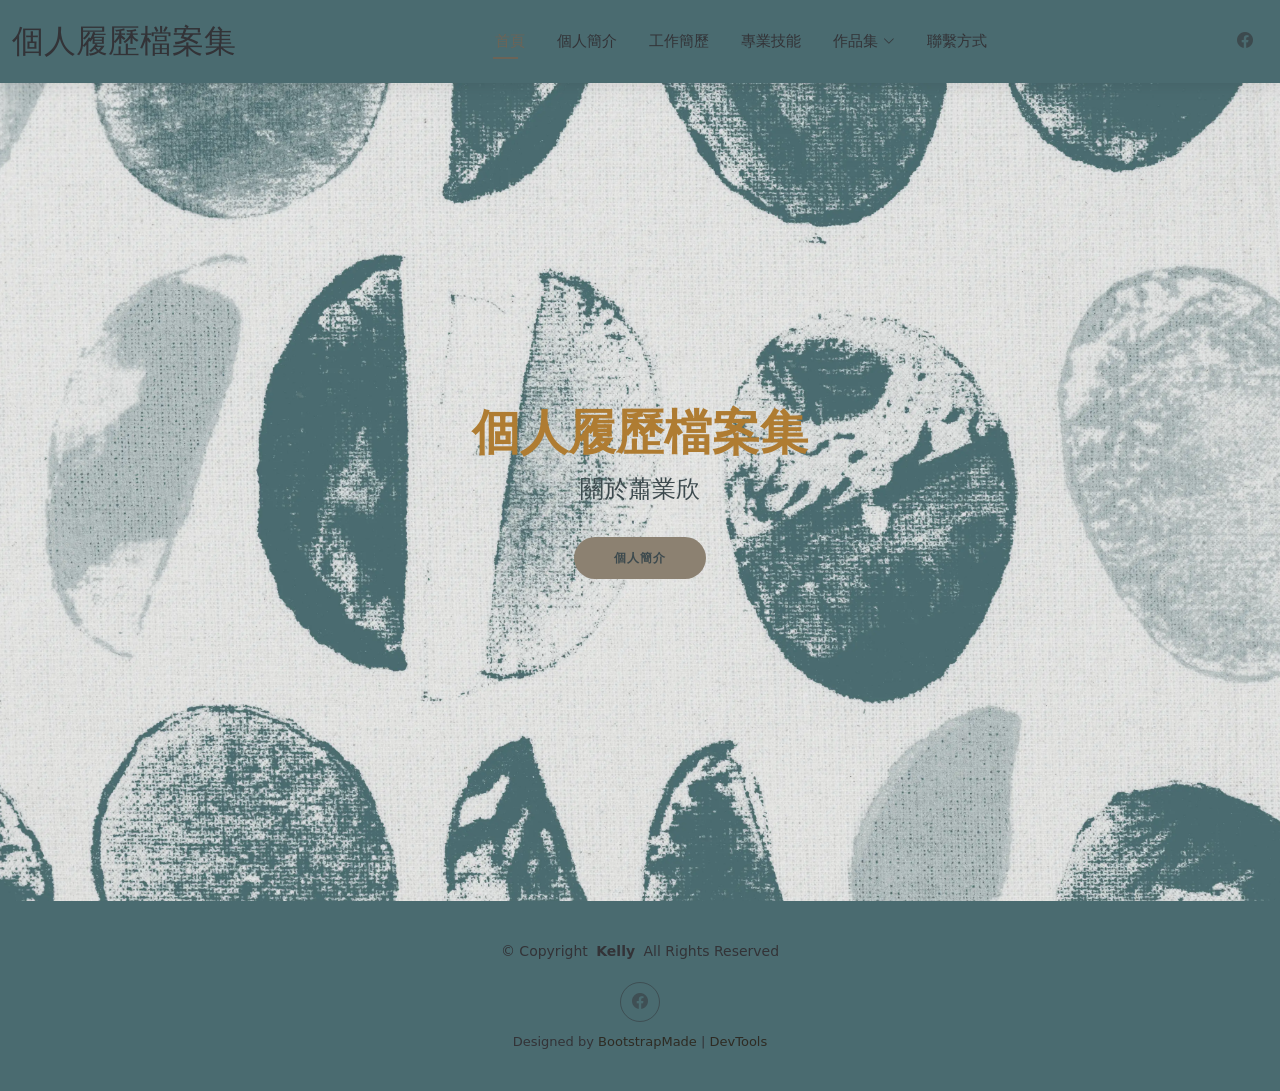
==== commit 869959df: "Add files via upload" ====
--- a/index.html
+++ b/index.html
@@ -53,22 +53,18 @@
           <li><a href="about.html">個人簡介</a></li>
           <li><a href="resume.html">工作簡歷</a></li>
           <li><a href="services.html">專業技能</a></li>
-          <!--<li><a href="portfolio.html">Portfolio</a></li>-->
-          <li class="dropdown"><a href="#"><span>作品集</span> <i class="bi bi-chevron-down toggle-dropdown"></i></a>
+          <li class="dropdown">
+            <a href="#"><span>作品集</span> <i class="bi bi-chevron-down toggle-dropdown"></i></a>
             <ul>
+              <li><a href="portfolio.html">生活紀錄</a></li>
               <li><a href="#">Dropdown 1</a></li>
               <li class="dropdown"><a href="#"><span>Deep Dropdown</span> <i class="bi bi-chevron-down toggle-dropdown"></i></a>
                 <ul>
                   <li><a href="#">Deep Dropdown 1</a></li>
                   <li><a href="#">Deep Dropdown 2</a></li>
-                  <li><a href="#">Deep Dropdown 3</a></li>
-                  <li><a href="#">Deep Dropdown 4</a></li>
-                  <li><a href="#">Deep Dropdown 5</a></li>
                 </ul>
               </li>
               <li><a href="#">Dropdown 2</a></li>
-              <li><a href="#">Dropdown 3</a></li>
-              <li><a href="#">Dropdown 4</a></li>
             </ul>
           </li>
           <li><a href="contact.html">聯繫方式</a></li>
@@ -92,7 +88,7 @@
       <div class="container text-center" data-aos="zoom-out" data-aos-delay="100">
         <div class="row justify-content-center">
           <div class="col-lg-8">
-            <h2><font style="color: #8c8171;">個人履歷檔案集</font></h2>
+            <h2><font style="color: #af7c32;">個人履歷檔案集</font></h2>
             <p>關於蕭業欣</p>
             <a href="about.html" class="btn-get-started">個人簡介</a>
           </div>
--- a/assets/css/main.css
+++ b/assets/css/main.css
@@ -40,7 +40,7 @@
 /* Color Presets - These classes override global colors when applied to any section or element, providing reuse of the sam color scheme. */
 
 .light-background {
-  --background-color: #6e7277;
+  --background-color: #4a6b70;
   --surface-color: #ffffff;
 }
 
@@ -407,7 +407,7 @@
   .navmenu a:hover,
   .navmenu .active,
   .navmenu .active:focus {
-    color: var(--nav-dropdown-hover-color);
+    color: #3d4a4e;
   }
 
   .navmenu .active i,
@@ -729,12 +729,12 @@
 .hero p {
   margin: 10px 0 0 0;
   font-size: 24px;
-  color: #fff;
+  color: #3d4a4e;
 }
 
 .hero .btn-get-started {
-  color: var(--contrast-color);
-  background: var(--accent-color);
+  color: #3d4a4e;
+  background: #8c8171;
   font-family: var(--heading-font);
   text-transform: uppercase;
   font-weight: 600;
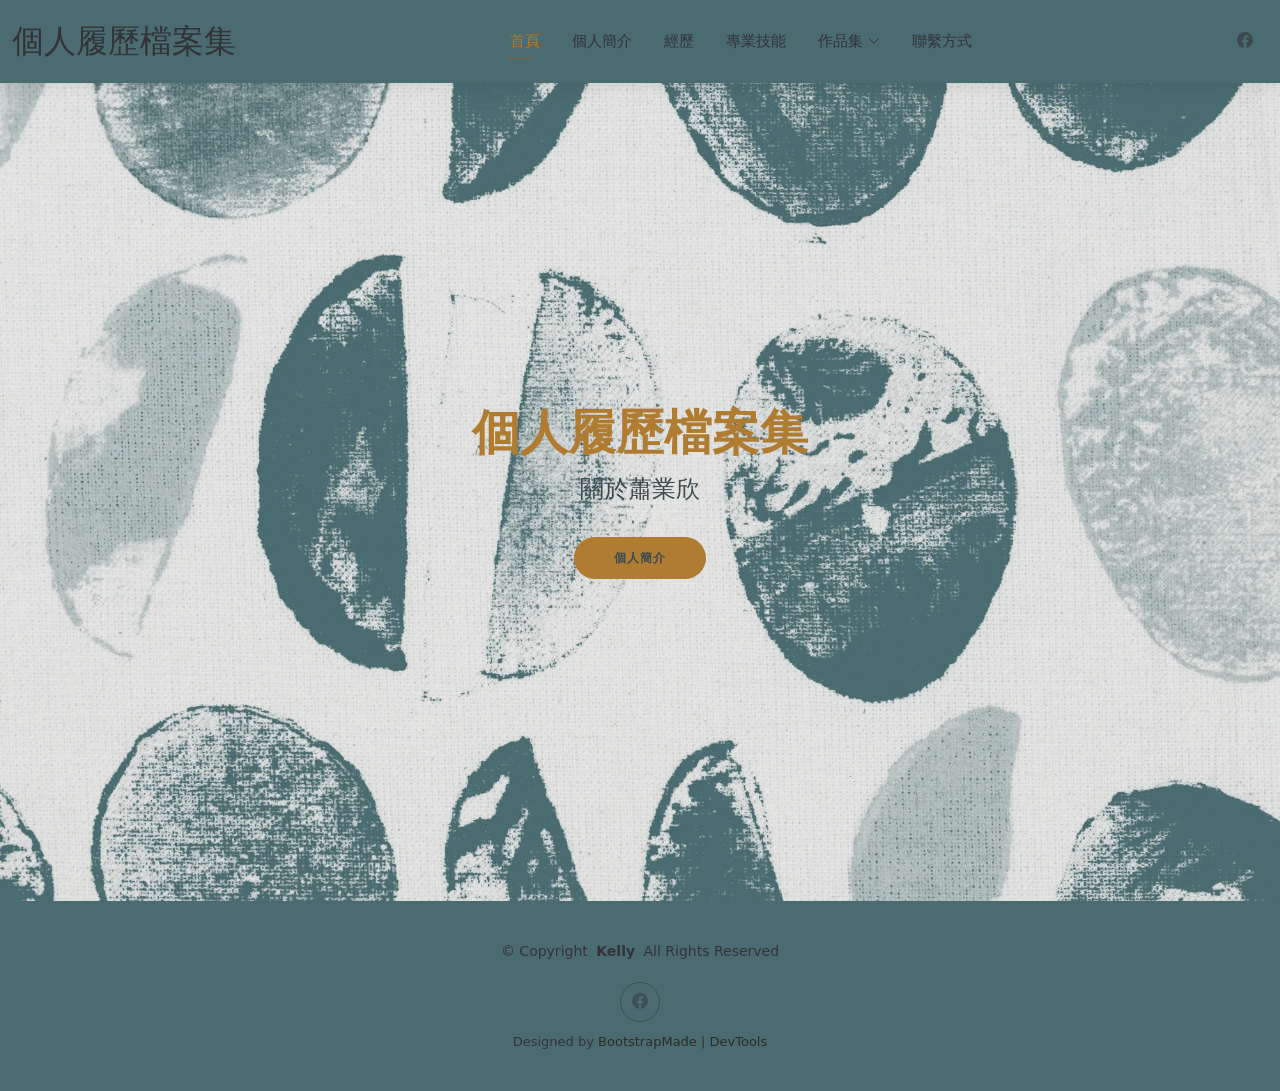
==== commit 3c3e0400: "Add files via upload" ====
--- a/index.html
+++ b/index.html
@@ -51,20 +51,20 @@
         <ul>
           <li><a href="index.html" class="active">首頁</a></li>
           <li><a href="about.html">個人簡介</a></li>
-          <li><a href="resume.html">工作簡歷</a></li>
+          <li><a href="resume.html">經歷</a></li>
           <li><a href="services.html">專業技能</a></li>
           <li class="dropdown">
             <a href="#"><span>作品集</span> <i class="bi bi-chevron-down toggle-dropdown"></i></a>
             <ul>
               <li><a href="portfolio.html">生活紀錄</a></li>
-              <li><a href="#">Dropdown 1</a></li>
+              <!--<li><a href="#">Dropdown 1</a></li>
               <li class="dropdown"><a href="#"><span>Deep Dropdown</span> <i class="bi bi-chevron-down toggle-dropdown"></i></a>
                 <ul>
                   <li><a href="#">Deep Dropdown 1</a></li>
                   <li><a href="#">Deep Dropdown 2</a></li>
                 </ul>
               </li>
-              <li><a href="#">Dropdown 2</a></li>
+              <li><a href="#">Dropdown 2</a></li>-->
             </ul>
           </li>
           <li><a href="contact.html">聯繫方式</a></li>
--- a/assets/css/main.css
+++ b/assets/css/main.css
@@ -89,14 +89,14 @@
 
 /* PHP Email Form Messages
 ------------------------------*/
-.php-email-form .error-message {
-  display: none;
-  background: #df1529;
-  color: #ffffff;
-  text-align: left;
-  padding: 15px;
-  margin-bottom: 24px;
-  font-weight: 600;
+.php-email-form .error-message {display: none !important;
+  visibility: hidden !important; /* 隱藏元素 */
+  opacity: 0 !important;          /* 變成完全透明 */
+  height: 0 !important;           /* 高度歸零 */
+  padding: 0 !important;          /* 內邊距歸零（消滅紅色大區塊） */
+  margin: 0 !important;           /* 外邊距歸零 */
+  border: none !important;        /* 拔掉任何邊框 */
+  font-size: 0 !important;        /* 字體縮小到不見 */
 }
 
 .php-email-form .sent-message {
@@ -108,6 +108,7 @@
   margin-bottom: 24px;
   font-weight: 600;
 }
+
 
 .php-email-form .loading {
   display: none;
@@ -277,7 +278,7 @@
   .navmenu li:hover>a,
   .navmenu .active,
   .navmenu .active:focus {
-    color: var(--nav-hover-color);
+    color: #af7c32;
   }
 
   .navmenu .dropdown ul {
@@ -734,7 +735,7 @@
 
 .hero .btn-get-started {
   color: #3d4a4e;
-  background: #8c8171;
+  background: #af7c32;
   font-family: var(--heading-font);
   text-transform: uppercase;
   font-weight: 600;
